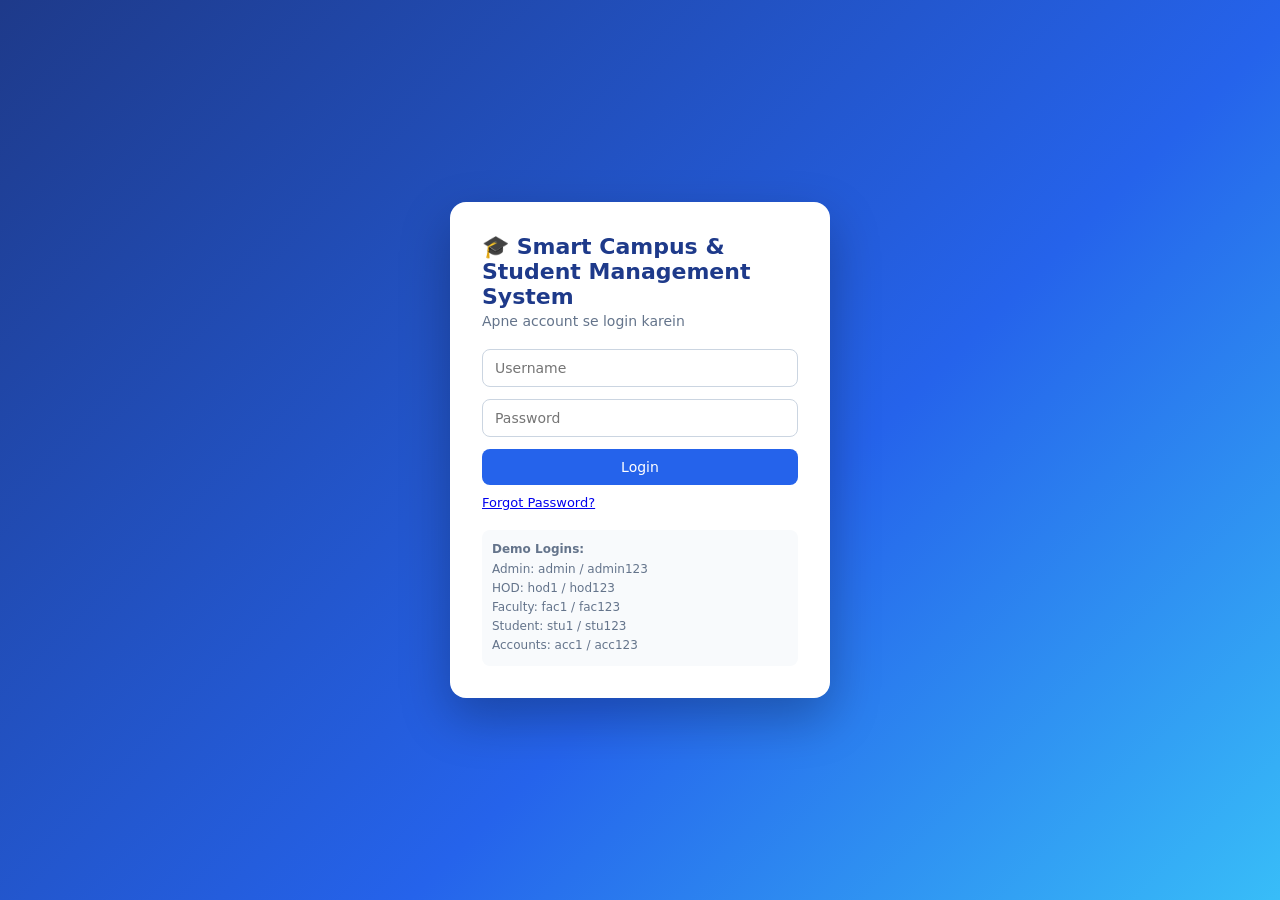
==== src/main/resources/static/app.html @ e182644f "Add files via upload first upload" ====
<!DOCTYPE html>
<html lang="en"><head><meta charset="UTF-8"><meta name="viewport" content="width=device-width,initial-scale=1">
<title>Smart Campus</title><link rel="stylesheet" href="style.css"></head>
<body><div class="layout">
<div class="side"><h2>🎓 Smart Campus</h2><div id="menu"></div><a onclick="logout()">🚪 Logout</a></div>
<div class="main"><div class="top"><h2 id="title"></h2><span id="who"></span></div><div id="view"></div></div>
</div><script src="app.js"></script></body></html>
---- src/main/resources/static/style.css ----
*{box-sizing:border-box;margin:0;font-family:'Segoe UI',system-ui,sans-serif}
:root{--p:#2563eb;--p2:#1e3a8a;--bg:#f1f5f9;--c:#fff;--t:#0f172a;--m:#64748b}
body{background:var(--bg);color:var(--t)}
.login-wrap{min-height:100vh;display:grid;place-items:center;background:linear-gradient(135deg,#1e3a8a,#2563eb 60%,#38bdf8);padding:16px}
.login-box{background:var(--c);padding:32px;border-radius:16px;width:100%;max-width:380px;box-shadow:0 20px 50px #0004}
.login-box h1{font-size:22px;color:var(--p2)}.login-box p{color:var(--m);margin:4px 0 20px;font-size:14px}
input,select,textarea{width:100%;padding:10px 12px;border:1px solid #cbd5e1;border-radius:8px;margin-bottom:12px;font-size:14px}
input:focus,select:focus{outline:2px solid #93c5fd}
button,.btn{background:var(--p);color:#fff;border:0;padding:10px 16px;border-radius:8px;cursor:pointer;font-size:14px}
button:hover{background:var(--p2)}button.sm{padding:5px 10px;font-size:12px}
button.green{background:#16a34a}button.red{background:#dc2626}
.full{width:100%}.err{color:#dc2626;font-size:13px;margin-top:8px}
.demo{margin-top:16px;font-size:12px;color:var(--m);line-height:1.6;background:#f8fafc;padding:10px;border-radius:8px}
.layout{display:flex;min-height:100vh}
.side{width:240px;background:var(--p2);color:#fff;padding:20px 12px;position:sticky;top:0;height:100vh;flex-shrink:0}
.side h2{font-size:17px;padding:0 10px 16px;border-bottom:1px solid #ffffff30;margin-bottom:12px}
.side a{display:block;padding:10px 12px;border-radius:8px;color:#cbd5e1;cursor:pointer;font-size:14px;margin-bottom:2px}
.side a:hover,.side a.on{background:#ffffff1f;color:#fff}
.main{flex:1;padding:24px;min-width:0}
.top{display:flex;justify-content:space-between;align-items:center;margin-bottom:20px;flex-wrap:wrap;gap:8px}
.top span{color:var(--m);font-size:14px}
.card{background:var(--c);border-radius:12px;padding:20px;margin-bottom:20px;box-shadow:0 1px 3px #0001}
.grid{display:grid;grid-template-columns:repeat(auto-fit,minmax(160px,1fr));gap:16px;margin-bottom:20px}
.stat{background:var(--c);border-radius:12px;padding:18px;border-left:4px solid var(--p);box-shadow:0 1px 3px #0001}
.stat b{font-size:28px;display:block}.stat small{color:var(--m)}
table{width:100%;border-collapse:collapse;font-size:14px}
th,td{text-align:left;padding:10px;border-bottom:1px solid #e2e8f0}th{color:var(--m);font-weight:600}
.tbl{overflow-x:auto}
.row{display:grid;grid-template-columns:repeat(auto-fit,minmax(150px,1fr));gap:10px;align-items:end}
.badge{padding:3px 9px;border-radius:99px;font-size:12px;background:#e2e8f0}
.PENDING{background:#fef3c7;color:#92400e}.APPROVED{background:#dcfce7;color:#166534}.REJECTED{background:#fee2e2;color:#991b1b}
h3{margin-bottom:14px}
@media(max-width:760px){.layout{flex-direction:column}.side{width:100%;height:auto;position:static;display:flex;flex-wrap:wrap;gap:4px}.side h2{width:100%}}
.side{overflow:auto}
.grp{color:#93c5fd;font-size:11px;text-transform:uppercase;padding:14px 12px 4px;letter-spacing:.6px}
label{font-size:12px;color:var(--m);display:block;margin-bottom:3px}
.idcard{width:300px;max-width:100%;background:linear-gradient(135deg,#1e3a8a,#2563eb);color:#fff;border-radius:16px;padding:22px;text-align:center}
.av{width:70px;height:70px;border-radius:50%;background:#fff;color:#1e3a8a;font-size:30px;display:grid;place-items:center;margin:10px auto}
.bars{display:flex;gap:2px;align-items:flex-end;justify-content:center;margin-top:12px}.bars i{width:3px;background:#fff;display:block}
.chat{height:320px;overflow:auto;background:#f8fafc;border-radius:8px;padding:10px}
.chat div{padding:8px 12px;border-radius:12px;margin:6px 0;max-width:80%}.bot{background:#e0e7ff}.me{background:var(--p);color:#fff;margin-left:auto}
@media print{.side,.top,button{display:none}}
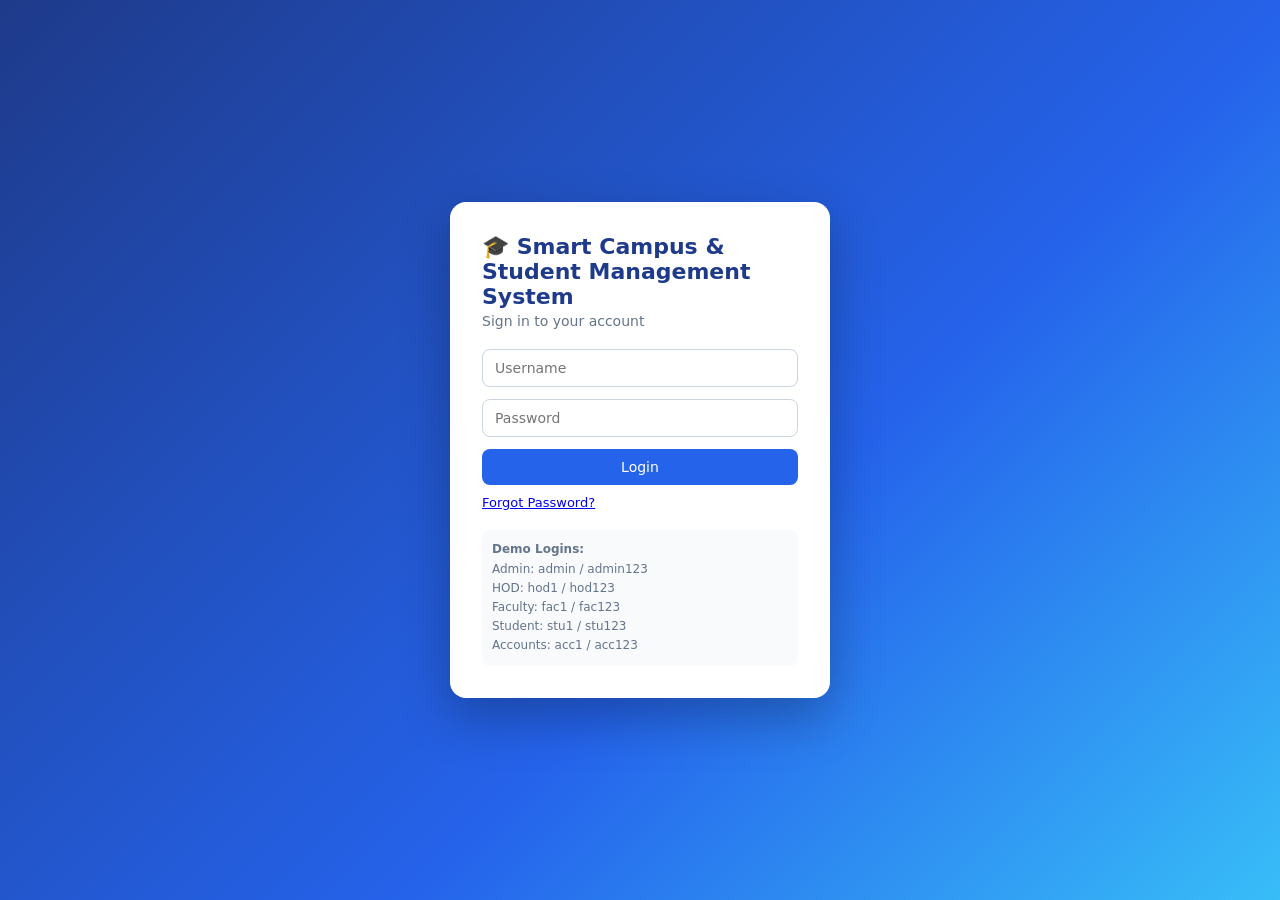
==== commit c147ab4e: "Add files via upload" ====
--- a/src/main/resources/static/app.html
+++ b/src/main/resources/static/app.html
@@ -4,4 +4,4 @@
 <body><div class="layout">
 <div class="side"><h2>🎓 Smart Campus</h2><div id="menu"></div><a onclick="logout()">🚪 Logout</a></div>
 <div class="main"><div class="top"><h2 id="title"></h2><span id="who"></span></div><div id="view"></div></div>
-</div><script src="app.js"></script></body></html>
+</div><script src="scope.js"></script><script src="app.js"></script><script src="patch.js"></script></body></html>
